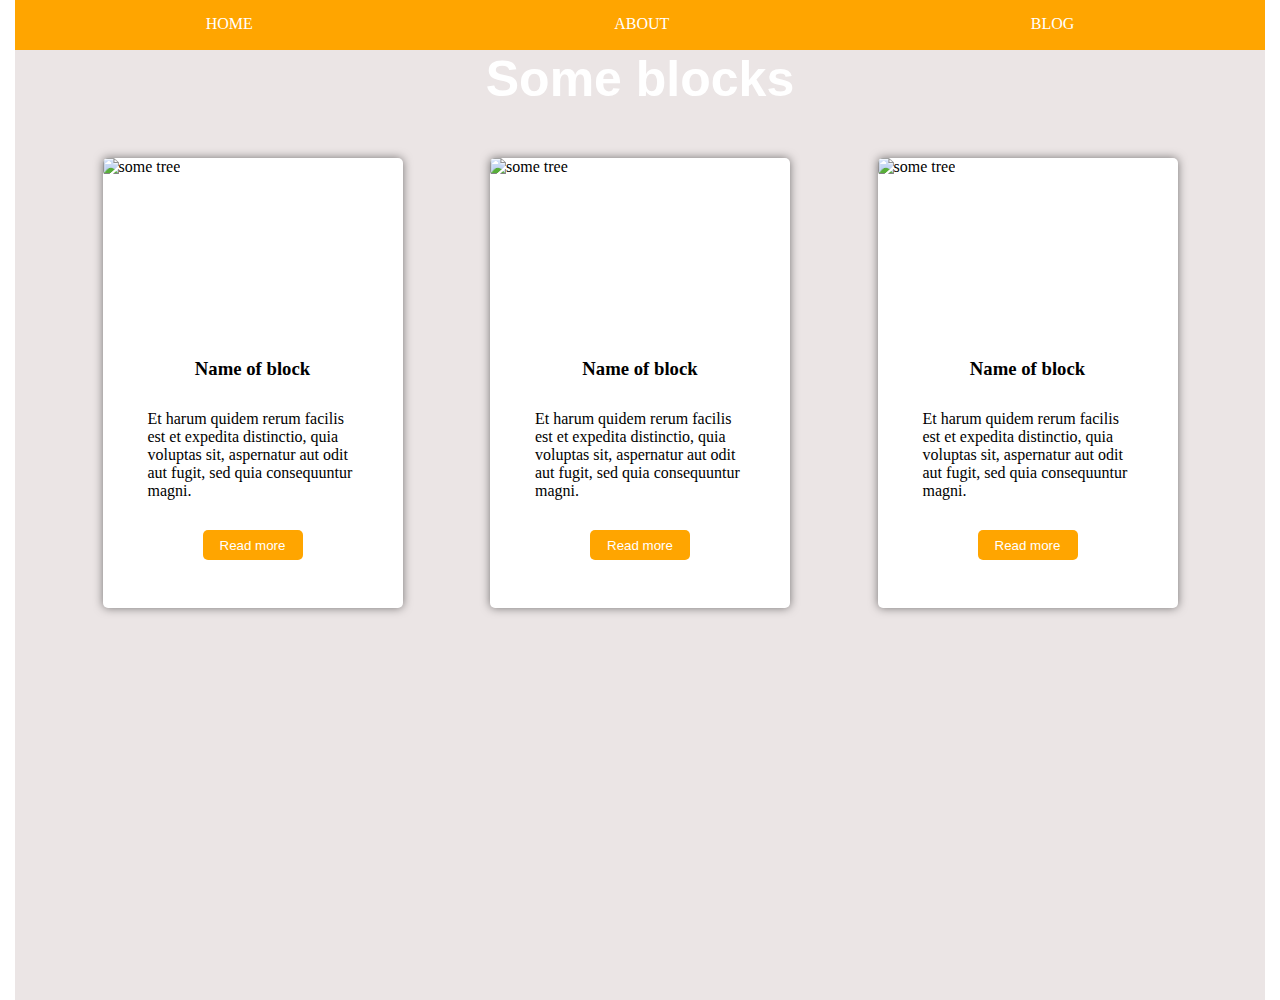
==== index.html @ 6e835c9e "Did the task" ====
<!DOCTYPE html>
<html lang="en">
<head>
    <meta charset="UTF-8">
    <meta http-equiv="X-UA-Compatible" content="IE=edge">
    <meta name="viewport" content="width=device-width, initial-scale=1.0">
    <link rel="stylesheet" href="./styles.css">
    <title>Document</title>
</head>
<body>
    <div class="container">
        <div class="header-container">
            <header>
                <ul>
                    <li><a href="#">HOME</a></li>
                    <li><a href="#">ABOUT</a></li>
                    <li><a href="#">BLOG</a></li>
                </ul>
            </header>
        </div>
        <div class="main-container">
            <main>
                <h1>Some blocks</h1>

                <div class="blocks">
                    <div class="infoBlock">
                        <div class="image-block">
                            <img src="https://cdn.pixabay.com/photo/2015/04/23/22/00/tree-736885__480.jpg" alt="some tree">
                        </div>
                        <div class="text-wrapper">
                            <div class="blockName">
                                <h3>Name of block</h3>
                            </div>
                            <div class="text">
                                <p>
                                    Et harum quidem rerum facilis est et expedita distinctio, quia voluptas sit,
                                    aspernatur aut odit aut fugit, sed quia consequuntur magni.
                                </p>
                            </div>
                        </div>
                        <div class="button-wrapper">
                            <button>Read more</button>
                        </div>
                    </div>

                    <div class="infoBlock">
                        <div class="image-block">
                            <img src="https://encrypted-tbn0.gstatic.com/images?q=tbn:ANd9GcSCP_U33cpPS6Z2l-KsEr9sNIZ4Nm-OZ7MWotslKqMD_tFcwd6zm3UspXjdS1oGYb6qAC8&usqp=CAU" alt="some tree">
                        </div>
                        <div class="text-wrapper">
                            <div class="blockName">
                                <h3>Name of block</h3>
                            </div>
                            <div class="text">
                                <p>
                                    Et harum quidem rerum facilis est et expedita distinctio, quia voluptas sit,
                                    aspernatur aut odit aut fugit, sed quia consequuntur magni.
                                </p>
                            </div>
                        </div>
                        <div class="button-wrapper">
                            <button>Read more</button>
                        </div>
                    </div>
                    <div class="infoBlock">
                        <div class="image-block">
                            <img src="https://cache.desktopnexus.com/thumbseg/788/788614-bigthumbnail.jpg" alt="some tree">
                        </div>
                        <div class="text-wrapper">
                            <div class="blockName">
                                <h3>Name of block</h3>
                            </div>
                            <div class="text">
                                <p>
                                    Et harum quidem rerum facilis est et expedita distinctio, quia voluptas sit,
                                    aspernatur aut odit aut fugit, sed quia consequuntur magni.
                                </p>
                            </div>
                        </div>
                        <div class="button-wrapper">
                            <button>Read more</button>
                        </div>
                    </div>
                </div>
            </main>
        </div>
        <footer></footer>
    </div>
</body>
</html>
---- styles.css ----
body {
    margin: 0;
    padding: 0;
    height: 1000px;
}

* {
    box-sizing: border-box;
}

ul {
    padding: 0;
    margin: 10px;
}
li {
    list-style-type: none;
}

a {
    text-decoration: none;
}

h1,h2,h3,h4,h5,h6 {
    margin: 0;
}

p {
    margin: 0;
}

.container {
    width: 100%;
    height: 100%;
    margin: 0 auto;
    display: flex;
    justify-content: center;
}
.header-container {
    width: 1250px;
    height: 50px;
    background-color: orange;
    margin: 0 auto;
    position: fixed;
}

.header-container header {
    padding-top: 5px;
}
.header-container header ul {
    display: flex;
    justify-content: space-around;

}
.header-container header ul li a {
    color: white;
}

.main-container {
    width: 1250px;
    min-height: 500px;
    margin-top: 50px;
    background-color: #ebe5e5;
}

.main-container main h1 {
    text-align: center;
    color: white;
    font-family: Arial, Helvetica, sans-serif;
    font-size: 50px;
}

.blocks {
    display: flex;
    justify-content: space-evenly;
    margin-top: 50px;
}

.infoBlock {
    width: 300px;
    height: 450px;
    border-radius: 5px;
    background-color: white;
    box-shadow: 0 0 10px rgba(0,0,0,0.5);
}

.image-block {
    width: 100%;
    height: 40%;
    border-radius: 5px;
}

.image-block img {
    width: 100%;
    height: 100%;
    border-radius: 5px;
}

.text-wrapper {
    margin-top: 20px;
}

.text-wrapper h3 {
    text-align: center;
}

.text {
    padding: 30px;
    width: 90%;
    margin: 0 auto;
}

.button-wrapper {
    display: flex;
    justify-content: center;
}

.button-wrapper button {
    width: 100px;
    height: 30px;
    background-color: orange;
    border: none;
    border-radius: 5px;
    color: white;
}

.button-wrapper button:hover {
    cursor: pointer;
    box-shadow: 0 0 10px rgba(0,0,0,0.5);
    transition: .3s;
}
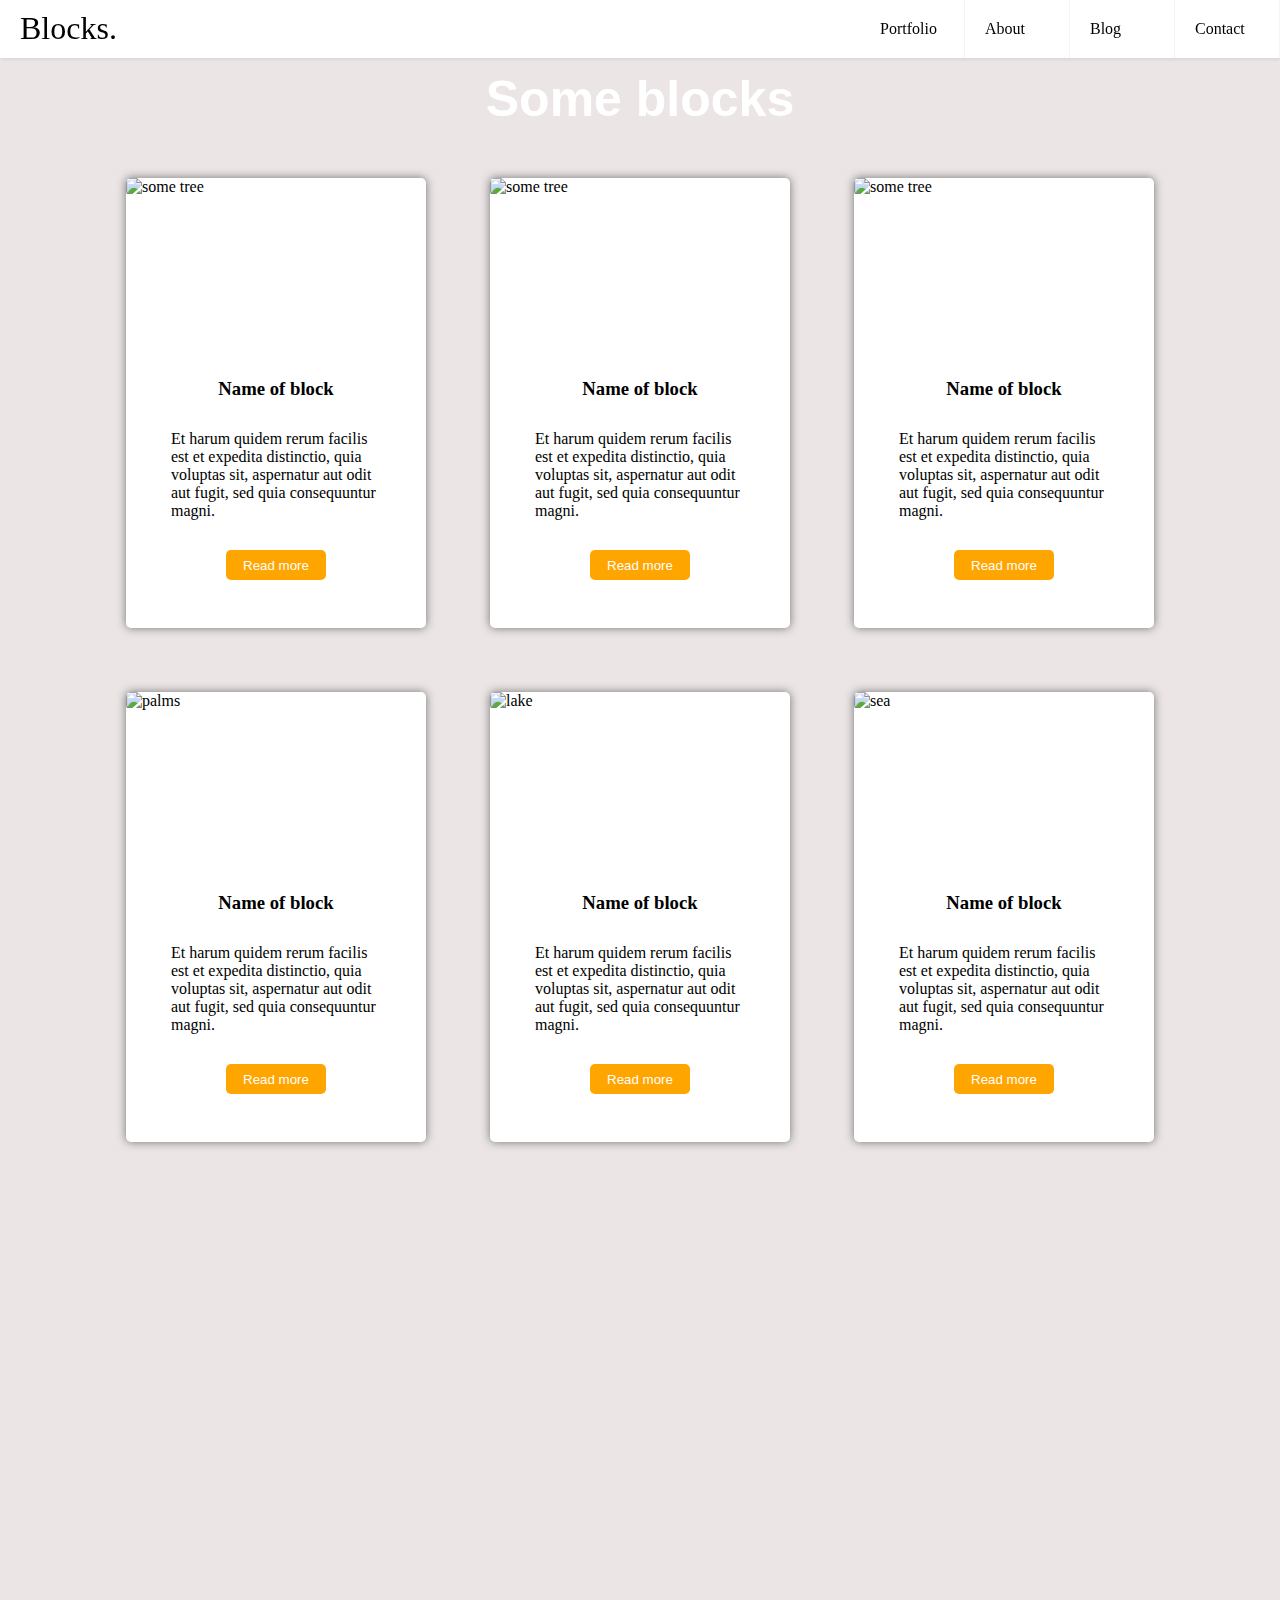
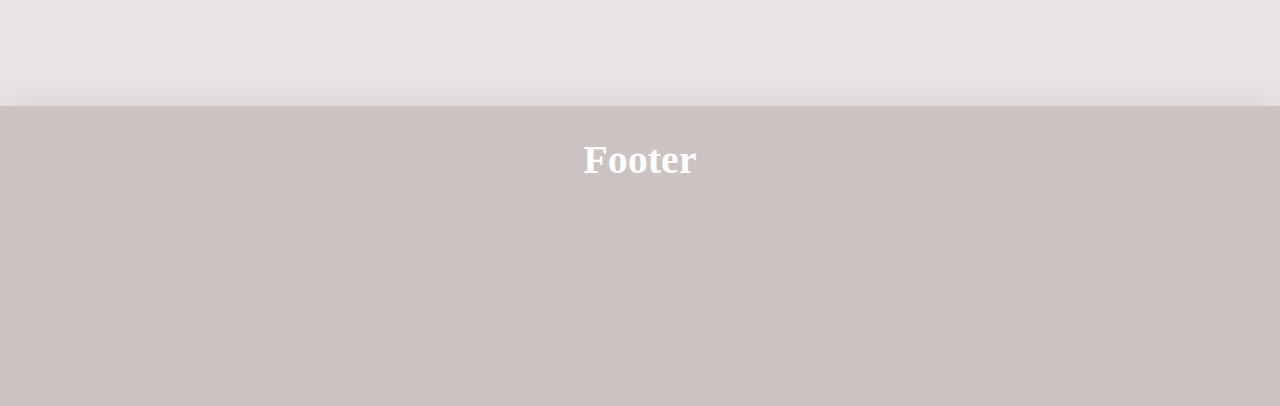
==== commit 08ec0338: "Made a responsive design" ====
--- a/index.html
+++ b/index.html
@@ -8,16 +8,20 @@
     <title>Document</title>
 </head>
 <body>
+    <!-- <div class="header-container"> -->
+        <header class="header">
+            <a href="#" class="logo">Blocks.</a>
+            <input class="menu-btn" type="checkbox" id="menu-btn" />
+            <label class="menu-icon" for="menu-btn"><span class="navicon"></span></label>
+            <ul class="menu">
+              <li><a href="#portfolio">Portfolio</a></li>
+              <li><a href="#about">About</a></li>
+              <li><a href="#blog">Blog</a></li>
+              <li><a href="#contact">Contact</a></li>
+            </ul>
+        </header>
+    <!-- </div> -->
     <div class="container">
-        <div class="header-container">
-            <header>
-                <ul>
-                    <li><a href="#">HOME</a></li>
-                    <li><a href="#">ABOUT</a></li>
-                    <li><a href="#">BLOG</a></li>
-                </ul>
-            </header>
-        </div>
         <div class="main-container">
             <main>
                 <h1>Some blocks</h1>
@@ -81,10 +85,74 @@
                             <button>Read more</button>
                         </div>
                     </div>
+
+                    <div class="infoBlock">
+                        <div class="image-block">
+                            <img src="https://cutewallpaper.org/21/sunset-beach-wallpapers/Download-1366x768-Malaysia,-Sunset,-Beach,-Palms,-Island-.jpg" alt="palms">
+                        </div>
+                        <div class="text-wrapper">
+                            <div class="blockName">
+                                <h3>Name of block</h3>
+                            </div>
+                            <div class="text">
+                                <p>
+                                    Et harum quidem rerum facilis est et expedita distinctio, quia voluptas sit,
+                                    aspernatur aut odit aut fugit, sed quia consequuntur magni.
+                                </p>
+                            </div>
+                        </div>
+                        <div class="button-wrapper">
+                            <button>Read more</button>
+                        </div>
+                    </div>
+
+                    <div class="infoBlock">
+                        <div class="image-block">
+                            <img src="https://encrypted-tbn0.gstatic.com/images?q=tbn:ANd9GcTzm9vIB5dJvl25Aq2QwMVnC47S5obzQWj5-4ciRAb6aG5--j_c_P4YfmEFSrHAehNPPD0&usqp=CAU" alt="lake">
+                        </div>
+                        <div class="text-wrapper">
+                            <div class="blockName">
+                                <h3>Name of block</h3>
+                            </div>
+                            <div class="text">
+                                <p>
+                                    Et harum quidem rerum facilis est et expedita distinctio, quia voluptas sit,
+                                    aspernatur aut odit aut fugit, sed quia consequuntur magni.
+                                </p>
+                            </div>
+                        </div>
+                        <div class="button-wrapper">
+                            <button>Read more</button>
+                        </div>
+                    </div>
+
+                    <div class="infoBlock">
+                        <div class="image-block">
+                            <img src="https://i.pinimg.com/originals/aa/b6/b4/aab6b44f9b51c79b49eb07c8bf3360b8.jpg" alt="sea">
+                        </div>
+                        <div class="text-wrapper">
+                            <div class="blockName">
+                                <h3>Name of block</h3>
+                            </div>
+                            <div class="text">
+                                <p>
+                                    Et harum quidem rerum facilis est et expedita distinctio, quia voluptas sit,
+                                    aspernatur aut odit aut fugit, sed quia consequuntur magni.
+                                </p>
+                            </div>
+                        </div>
+                        <div class="button-wrapper">
+                            <button>Read more</button>
+                        </div>
+                    </div>
                 </div>
             </main>
         </div>
-        <footer></footer>
     </div>
+    <footer class="footer">
+        <div class="content">
+            <h4>Footer</h4>
+        </div>
+    </footer>
 </body>
 </html>--- a/styles.css
+++ b/styles.css
@@ -1,7 +1,8 @@
 body {
     margin: 0;
     padding: 0;
-    height: 1000px;
+    min-height: 1000px;
+    background-color: #ebe5e5;
 }
 
 * {
@@ -14,9 +15,16 @@
 }
 li {
     list-style-type: none;
+    display: flex;
+    margin: 0;
+}
+
+nav {
+    margin-top: 25px;
 }
 
 a {
+    margin: 0;
     text-decoration: none;
 }
 
@@ -27,39 +35,165 @@
 p {
     margin: 0;
 }
+
+
+
+.header {
+    background-color: #fff;
+    box-shadow: 1px 1px 4px 0 rgba(0,0,0,.1);
+    position: fixed;
+    width: 100%;
+    z-index: 10;
+  }
+  
+  .header ul {
+    margin: 0;
+    padding: 0;
+    list-style: none;
+    overflow: hidden;
+    background-color: #fff;
+  }
+  
+  .header li a {
+    display: block;
+    padding: 20px 20px;
+    width: 105px;
+    border-right: 1px solid #f4f4f4;
+    text-decoration: none;
+    color: #000;
+  }
+  
+  .header li a:hover,
+  .header .menu-btn:hover {
+    background-color: #f4f4f4;
+  }
+  
+  .header .logo {
+    display: block;
+    float: left;
+    font-size: 2em;
+    padding: 10px 20px;
+    text-decoration: none;
+    color: #000;
+  }
+  
+  .header .menu {
+    clear: both;
+    max-height: 0;
+    transition: max-height .2s ease-out;
+  }
+  
+  .header .menu-icon {
+    cursor: pointer;
+    display: inline-block;
+    float: right;
+    padding: 28px 20px;
+    position: relative;
+    user-select: none;
+  }
+  
+  .header .menu-icon .navicon {
+    background: #333;
+    display: block;
+    height: 2px;
+    position: relative;
+    transition: .2s ease-out;
+    width: 18px;
+  }
+  
+  .header .menu-icon .navicon:before,
+  .header .menu-icon .navicon:after {
+    background: #333;
+    content: '';
+    display: block;
+    height: 100%;
+    position: absolute;
+    transition: all .2s ease-out;
+    width: 100%;
+  }
+  
+  .header .menu-icon .navicon:before {
+    top: 5px;
+  }
+  
+  .header .menu-icon .navicon:after {
+    top: -5px;
+  }
+  
+  /* menu btn */
+  
+  .header .menu-btn {
+    display: none;
+  }
+  
+  .header .menu-btn:checked ~ .menu {
+    max-height: 240px;
+  }
+  
+  .header .menu-btn:checked ~ .menu-icon .navicon {
+    background: transparent;
+  }
+  
+  .header .menu-btn:checked ~ .menu-icon .navicon:before {
+    transform: rotate(-45deg);
+  }
+  
+  .header .menu-btn:checked ~ .menu-icon .navicon:after {
+    transform: rotate(45deg);
+  }
+  
+  .header .menu-btn:checked ~ .menu-icon:not(.steps) .navicon:before,
+  .header .menu-btn:checked ~ .menu-icon:not(.steps) .navicon:after {
+    top: 0;
+  }
+  
+  @media (min-width: 768px) {
+    .header ul {
+      /* float: left; */
+      display: flex;
+    }
+    .header a {
+        color: #000;
+    }
+    .header {
+        display: flex;
+        justify-content: space-between;
+    }
+    .header li a {
+        display: block;
+        padding: 20px 20px;
+        width: 105px;
+        border-right: 1px solid #f4f4f4;
+        text-decoration: none;
+    }
+    .header .menu {
+      clear: none;
+      max-height: none;
+    }
+    .header .menu-icon {
+      display: none;
+    }
+  }
+
+
+
 
 .container {
     width: 100%;
     height: 100%;
     margin: 0 auto;
+}
+.main-container {
+    width: 100%;
+    min-height: 500px;
+    margin: 0 auto;
+    background-color: #ebe5e5;
     display: flex;
     justify-content: center;
 }
-.header-container {
-    width: 1250px;
-    height: 50px;
-    background-color: orange;
+main {
     margin: 0 auto;
-    position: fixed;
-}
-
-.header-container header {
-    padding-top: 5px;
-}
-.header-container header ul {
-    display: flex;
-    justify-content: space-around;
-
-}
-.header-container header ul li a {
-    color: white;
-}
-
-.main-container {
-    width: 1250px;
-    min-height: 500px;
-    margin-top: 50px;
-    background-color: #ebe5e5;
+    margin-top: 70px;
 }
 
 .main-container main h1 {
@@ -70,8 +204,10 @@
 }
 
 .blocks {
-    display: flex;
-    justify-content: space-evenly;
+    display: grid;
+        grid-template-rows: 1fr 1fr 1fr;
+        grid-template-columns: 1fr 1fr 1fr;
+        grid-gap: 5vw;
     margin-top: 50px;
 }
 
@@ -127,4 +263,55 @@
     cursor: pointer;
     box-shadow: 0 0 10px rgba(0,0,0,0.5);
     transition: .3s;
+}
+
+@media(max-width: 1000px) {
+    .main-container{
+        display: flex;
+        justify-content: center;
+    }
+    .blocks {
+        display: grid;
+        grid-template-rows: 1fr 1fr;
+        grid-template-columns: 1fr 1fr;
+        grid-gap: 2vw;
+    }
+    .infoBlock {
+        margin: 0 auto;
+    }
+    
+}
+
+.footer {
+    padding-top: 30px;
+    margin-top: 50px;
+    width: 100%;
+    min-height: 300px;
+    background: #ccc2c2;
+    display: flex;
+    justify-content: center;
+    box-shadow: 1px 1px 40px 0 rgba(0,0,0,.1);
+}
+.footer .content {
+    width: 1250px;
+    height: 100%;
+
+    text-align: center;
+    font-size: 40px;
+    color: white;
+}
+
+@media(max-width: 650px) {
+    .blocks {
+        display: grid;
+        grid-template-rows: 1fr;
+        grid-template-columns: 1fr;
+        grid-gap: 6vw;
+    }
+}
+
+@media(max-width: 350px) {
+    .main-container main h1 {
+        font-size: 40px;
+    }
 }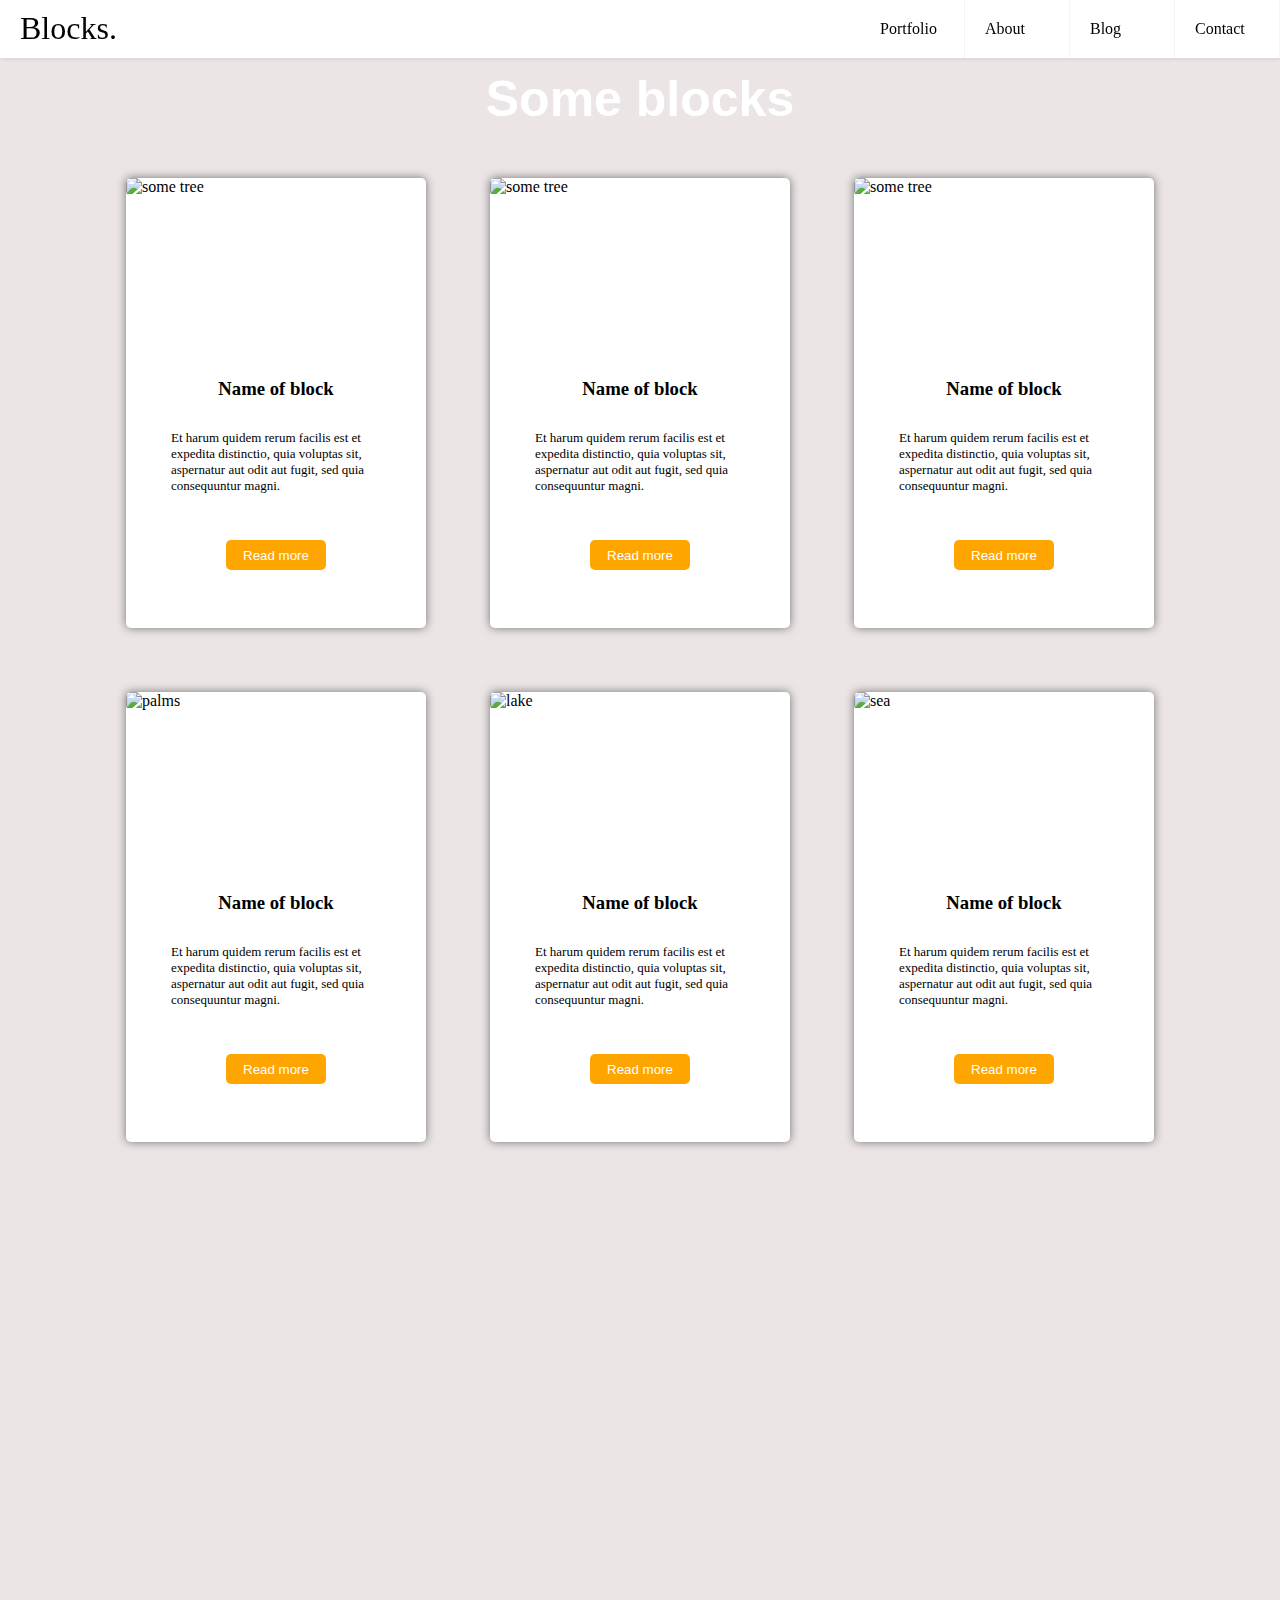
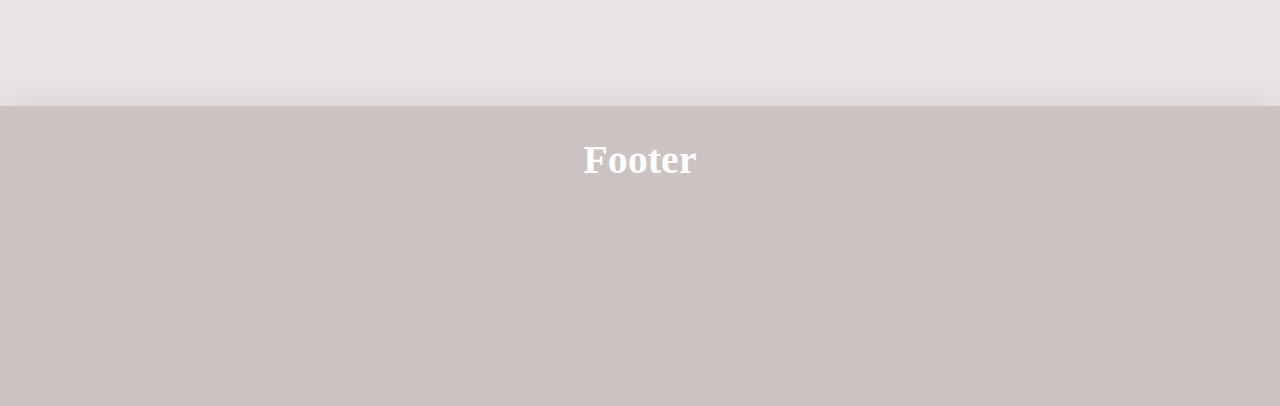
==== commit 07fcc984: "corected some mistakes" ====
--- a/index.html
+++ b/index.html
@@ -20,7 +20,7 @@
               <li><a href="#contact">Contact</a></li>
             </ul>
         </header>
-    <!-- </div> -->
+
     <div class="container">
         <div class="main-container">
             <main>
@@ -28,10 +28,10 @@
 
                 <div class="blocks">
                     <div class="infoBlock">
-                        <div class="image-block">
+                        <section class="image-block">
                             <img src="https://cdn.pixabay.com/photo/2015/04/23/22/00/tree-736885__480.jpg" alt="some tree">
-                        </div>
-                        <div class="text-wrapper">
+                        </section>
+                        <section class="text-wrapper">
                             <div class="blockName">
                                 <h3>Name of block</h3>
                             </div>
@@ -41,10 +41,10 @@
                                     aspernatur aut odit aut fugit, sed quia consequuntur magni.
                                 </p>
                             </div>
-                        </div>
-                        <div class="button-wrapper">
+                        </section>
+                        <section class="button-wrapper">
                             <button>Read more</button>
-                        </div>
+                        </section>
                     </div>
 
                     <div class="infoBlock">
--- a/styles.css
+++ b/styles.css
@@ -80,7 +80,7 @@
   .header .menu {
     clear: both;
     max-height: 0;
-    transition: max-height .2s ease-out;
+    transition: .2s ease-out;
   }
   
   .header .menu-icon {
@@ -120,8 +120,6 @@
     top: -5px;
   }
   
-  /* menu btn */
-  
   .header .menu-btn {
     display: none;
   }
@@ -149,7 +147,6 @@
   
   @media (min-width: 768px) {
     .header ul {
-      /* float: left; */
       display: flex;
     }
     .header a {
@@ -242,15 +239,19 @@
 .text {
     padding: 30px;
     width: 90%;
+    max-height: 100px;
+    font-size: 13px;
     margin: 0 auto;
 }
 
 .button-wrapper {
     display: flex;
     justify-content: center;
+    margin-top: 40px;
 }
 
 .button-wrapper button {
+    
     width: 100px;
     height: 30px;
     background-color: orange;
